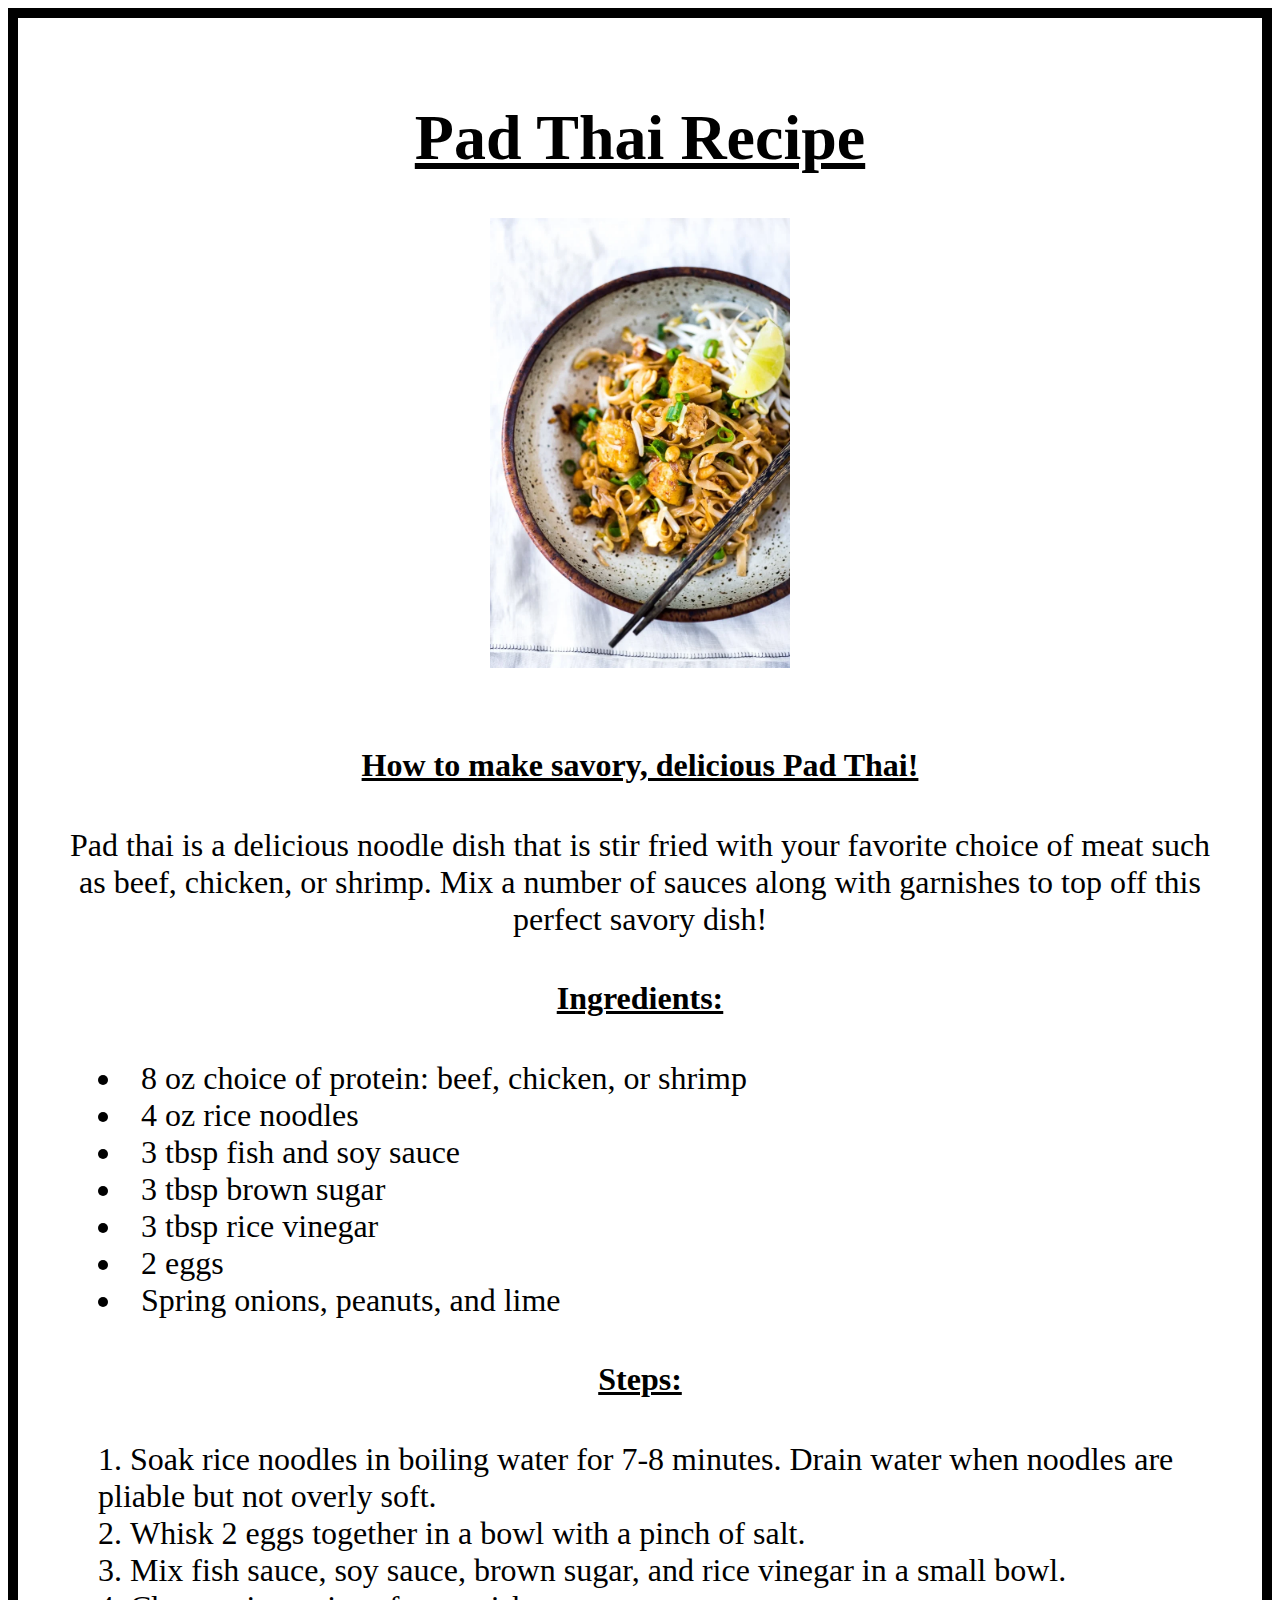
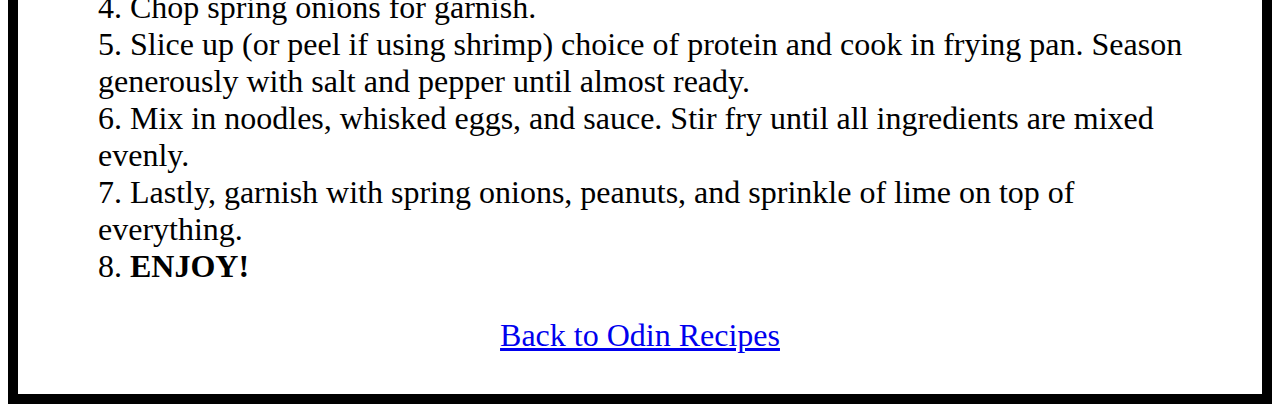
==== recipes/padthai.html @ c8d10627 "Create div id container to box style the content into the center of the webpage" ====
<!DOCTYPE html>
<html lang="en">

<head>
    <meta charset="UTF-8">
    <meta name="viewport" content="width=device-width, initial-scale=1.0">
    <title>Odin Recipes: Pad Thai</title>
    <link rel="stylesheet" href="../CSS/mainSheet.css">
</head>

<body>
    <div id="container">
        <h1>Pad Thai Recipe</h1>
        <img src="../img/padthai.webp" width="300" height="auto" alt="Picture of Pad Thai" class="imgCenter">
        <br>
        <h4>How to make savory, delicious Pad Thai!</h4>
        <p>Pad thai is a delicious noodle dish that is stir fried with your favorite choice of meat such as beef,
            chicken,
            or shrimp. Mix a number of sauces along with garnishes to top off this perfect savory dish!</p>
        <h4>Ingredients:</h4>
        <ul>
            <li>8 oz choice of protein: beef, chicken, or shrimp</li>
            <li>4 oz rice noodles</li>
            <li>3 tbsp fish and soy sauce</li>
            <li>3 tbsp brown sugar</li>
            <li>3 tbsp rice vinegar</li>
            <li>2 eggs</li>
            <li>Spring onions, peanuts, and lime</li>
        </ul>
        <h4>Steps:</h4>
        <ol>
            <li>Soak rice noodles in boiling water for 7-8 minutes. Drain water when noodles are pliable but not overly
                soft.</li>
            <li>Whisk 2 eggs together in a bowl with a pinch of salt. </li>
            <li>Mix fish sauce, soy sauce, brown sugar, and rice vinegar in a small bowl.</li>
            <li>Chop spring onions for garnish.</li>
            <li>Slice up (or peel if using shrimp) choice of protein and cook in frying pan. Season generously with salt
                and
                pepper until almost ready.</li>
            <li>Mix in noodles, whisked eggs, and sauce. Stir fry until all ingredients are mixed evenly.</li>
            <li>Lastly, garnish with spring onions, peanuts, and sprinkle of lime on top of everything.</li>
            <li><strong>ENJOY!</strong></li>
        </ol>
        <div class="center">
            <a href="../index.html" target="blank">Back to Odin Recipes</a>
        </div>
    </div>

</body>

</html>
---- CSS/mainSheet.css ----
body {
    background-image: url('../img/backPhoto.jpg');
    background-repeat: no-repeat;
    background-attachment: fixed;
    background-size: cover;

}

.box,
#container {
    border: 10px solid black;
}

#container,
#left {
    font-family: 'Times New Roman', Times, san-serif;
}

.box,
.box2 {
    display: flex;
    justify-content: center;
    align-items: center;
}

#container {
    text-align: center;
    font-size: 200%;
    padding: 40px;
}

#left {
    text-align: left;
    font-size: 100%;
    max-width: 55%;
}

.box {
    height: 900px;
}

.imgCenter {
    display: block;
    margin-left: auto;
    margin-right: auto;
}

.center {
    text-align: center;
}

ul,
ol {
    text-align: left;
    list-style-position: inside;
}

h1,
h4 {
    text-decoration: underline;
    text-align: center;
}
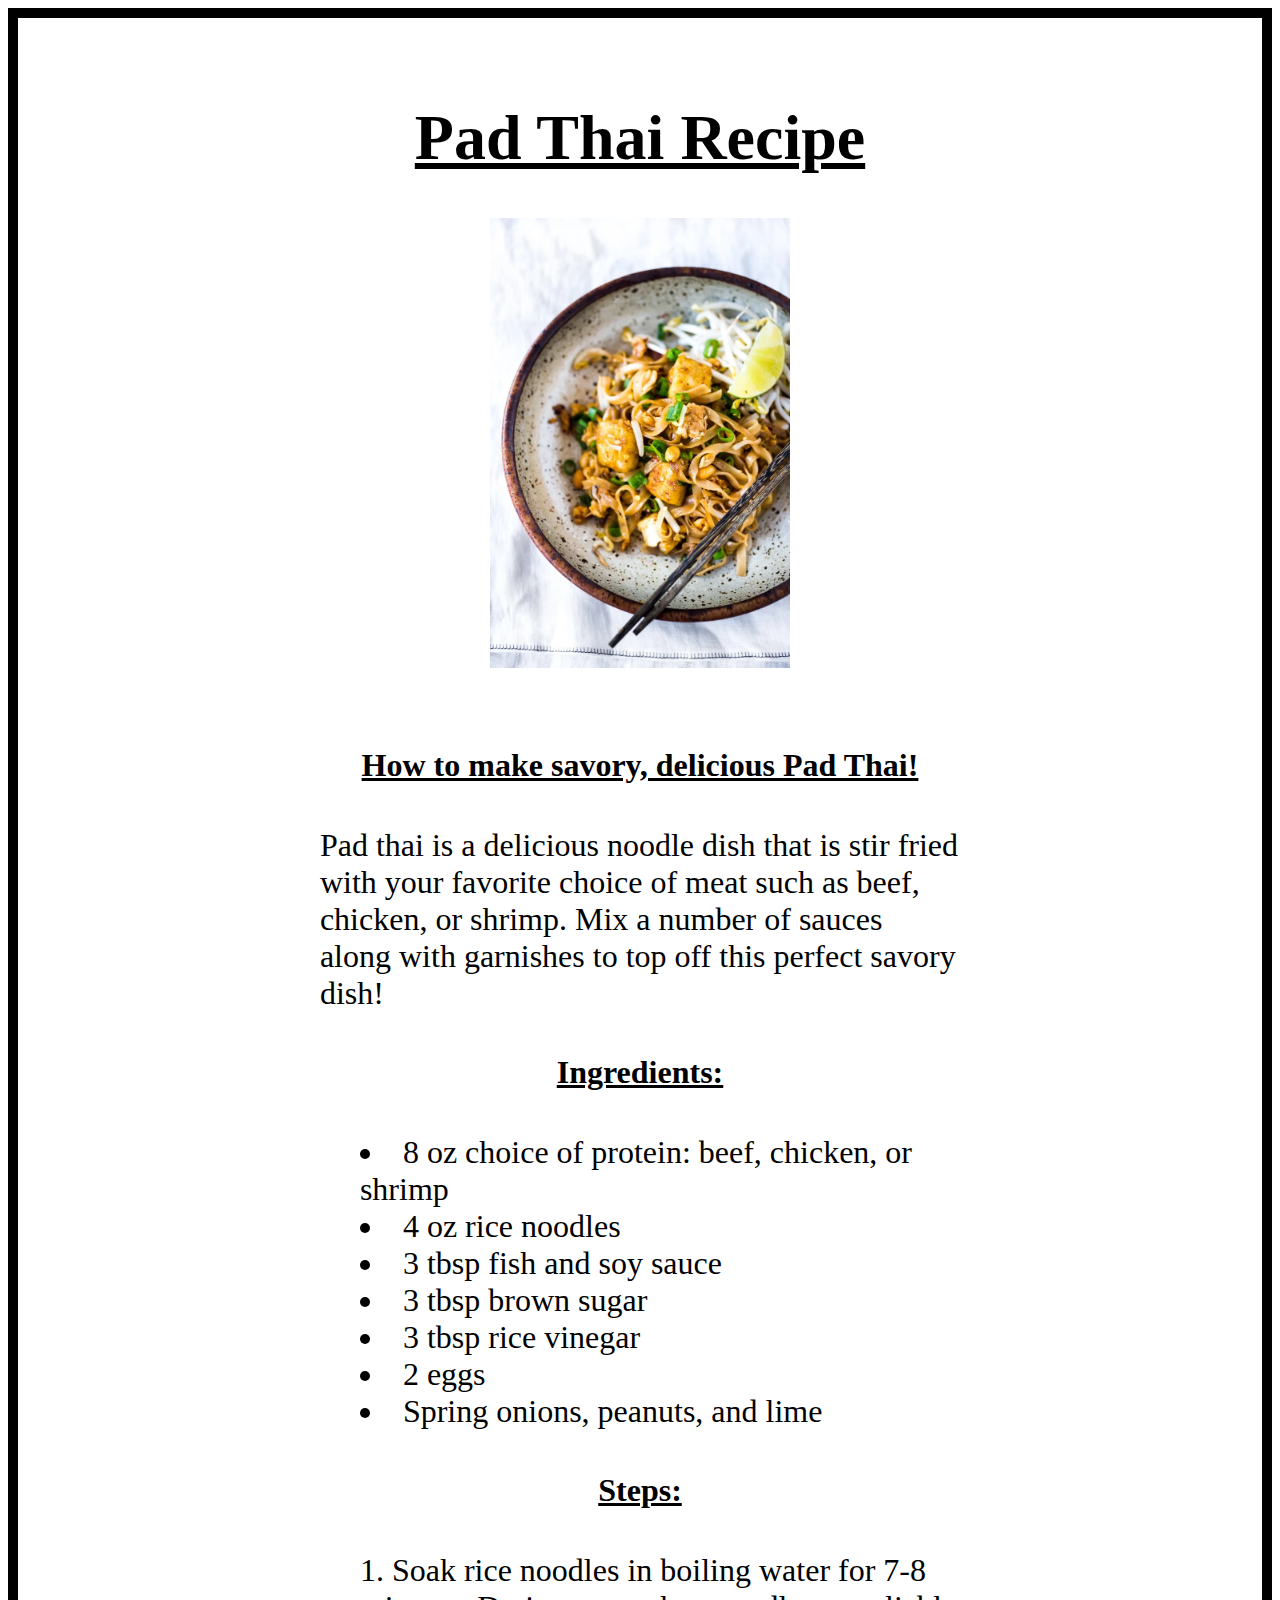
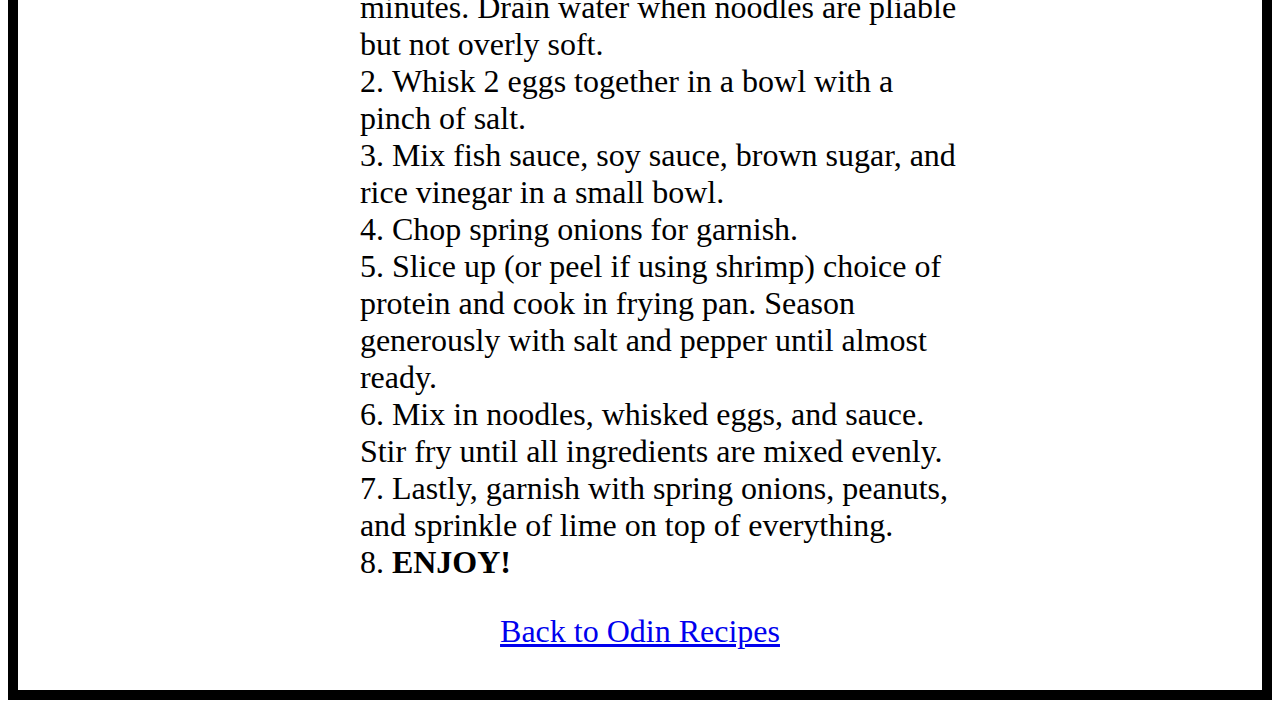
==== commit f21739f4: "Create div class box2 and div id left to center content in the middle of the webpage" ====
--- a/recipes/padthai.html
+++ b/recipes/padthai.html
@@ -10,40 +10,50 @@
 
 <body>
     <div id="container">
-        <h1>Pad Thai Recipe</h1>
-        <img src="../img/padthai.webp" width="300" height="auto" alt="Picture of Pad Thai" class="imgCenter">
-        <br>
-        <h4>How to make savory, delicious Pad Thai!</h4>
-        <p>Pad thai is a delicious noodle dish that is stir fried with your favorite choice of meat such as beef,
-            chicken,
-            or shrimp. Mix a number of sauces along with garnishes to top off this perfect savory dish!</p>
-        <h4>Ingredients:</h4>
-        <ul>
-            <li>8 oz choice of protein: beef, chicken, or shrimp</li>
-            <li>4 oz rice noodles</li>
-            <li>3 tbsp fish and soy sauce</li>
-            <li>3 tbsp brown sugar</li>
-            <li>3 tbsp rice vinegar</li>
-            <li>2 eggs</li>
-            <li>Spring onions, peanuts, and lime</li>
-        </ul>
-        <h4>Steps:</h4>
-        <ol>
-            <li>Soak rice noodles in boiling water for 7-8 minutes. Drain water when noodles are pliable but not overly
-                soft.</li>
-            <li>Whisk 2 eggs together in a bowl with a pinch of salt. </li>
-            <li>Mix fish sauce, soy sauce, brown sugar, and rice vinegar in a small bowl.</li>
-            <li>Chop spring onions for garnish.</li>
-            <li>Slice up (or peel if using shrimp) choice of protein and cook in frying pan. Season generously with salt
-                and
-                pepper until almost ready.</li>
-            <li>Mix in noodles, whisked eggs, and sauce. Stir fry until all ingredients are mixed evenly.</li>
-            <li>Lastly, garnish with spring onions, peanuts, and sprinkle of lime on top of everything.</li>
-            <li><strong>ENJOY!</strong></li>
-        </ol>
-        <div class="center">
-            <a href="../index.html" target="blank">Back to Odin Recipes</a>
+        <div class="box2">
+            <div id="left">
+                <h1>Pad Thai Recipe</h1>
+                <img src="../img/padthai.webp" width="300" height="auto" alt="Picture of Pad Thai" class="imgCenter">
+                <br>
+                <h4>How to make savory, delicious Pad Thai!</h4>
+                <p>Pad thai is a delicious noodle dish that is stir fried with your favorite choice of meat such as
+                    beef,
+                    chicken,
+                    or shrimp. Mix a number of sauces along with garnishes to top off this perfect savory dish!</p>
+                <h4>Ingredients:</h4>
+                <ul>
+                    <li>8 oz choice of protein: beef, chicken, or shrimp</li>
+                    <li>4 oz rice noodles</li>
+                    <li>3 tbsp fish and soy sauce</li>
+                    <li>3 tbsp brown sugar</li>
+                    <li>3 tbsp rice vinegar</li>
+                    <li>2 eggs</li>
+                    <li>Spring onions, peanuts, and lime</li>
+                </ul>
+                <h4>Steps:</h4>
+                <ol>
+                    <li>Soak rice noodles in boiling water for 7-8 minutes. Drain water when noodles are pliable but not
+                        overly
+                        soft.</li>
+                    <li>Whisk 2 eggs together in a bowl with a pinch of salt. </li>
+                    <li>Mix fish sauce, soy sauce, brown sugar, and rice vinegar in a small bowl.</li>
+                    <li>Chop spring onions for garnish.</li>
+                    <li>Slice up (or peel if using shrimp) choice of protein and cook in frying pan. Season generously
+                        with
+                        salt
+                        and
+                        pepper until almost ready.</li>
+                    <li>Mix in noodles, whisked eggs, and sauce. Stir fry until all ingredients are mixed evenly.</li>
+                    <li>Lastly, garnish with spring onions, peanuts, and sprinkle of lime on top of everything.</li>
+                    <li><strong>ENJOY!</strong></li>
+                </ol>
+                <div class="center">
+                    <a href="../index.html" target="blank">Back to Odin Recipes</a>
+                </div>
+            </div>
+
         </div>
+
     </div>
 
 </body>
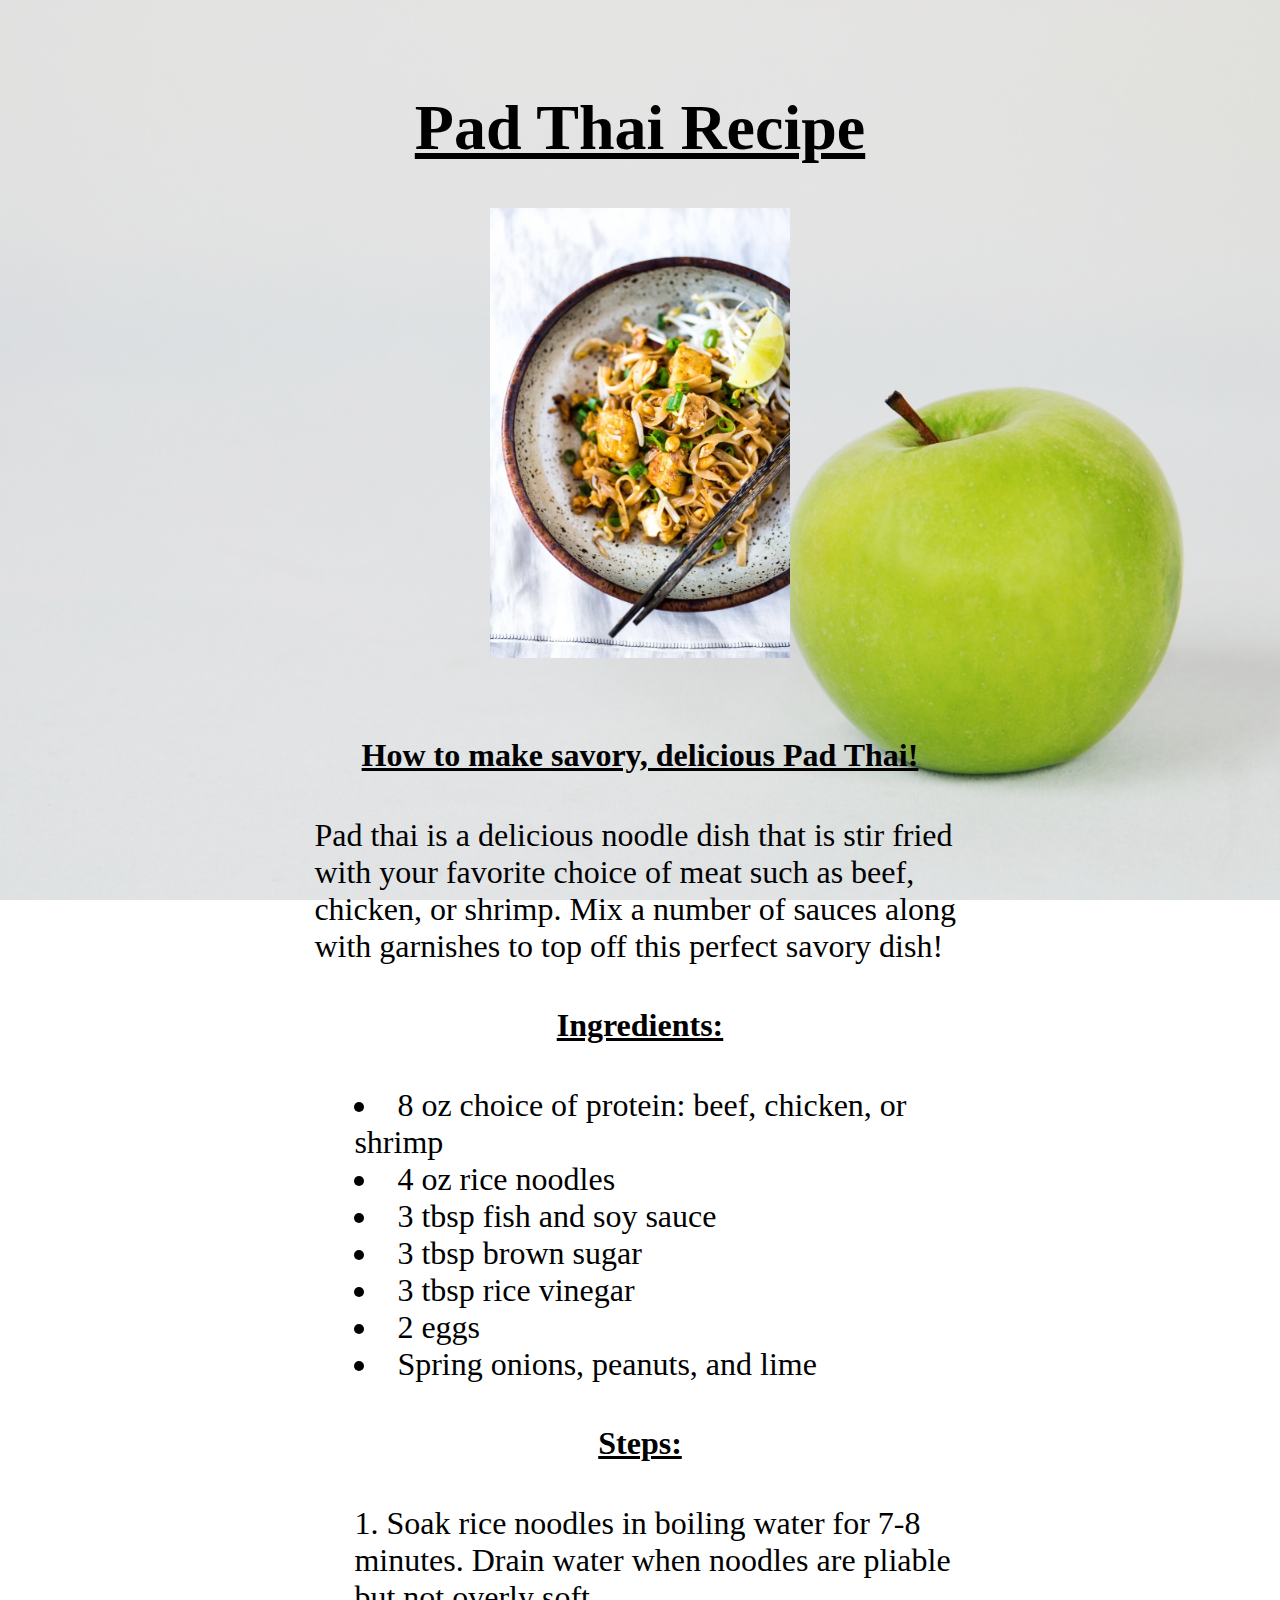
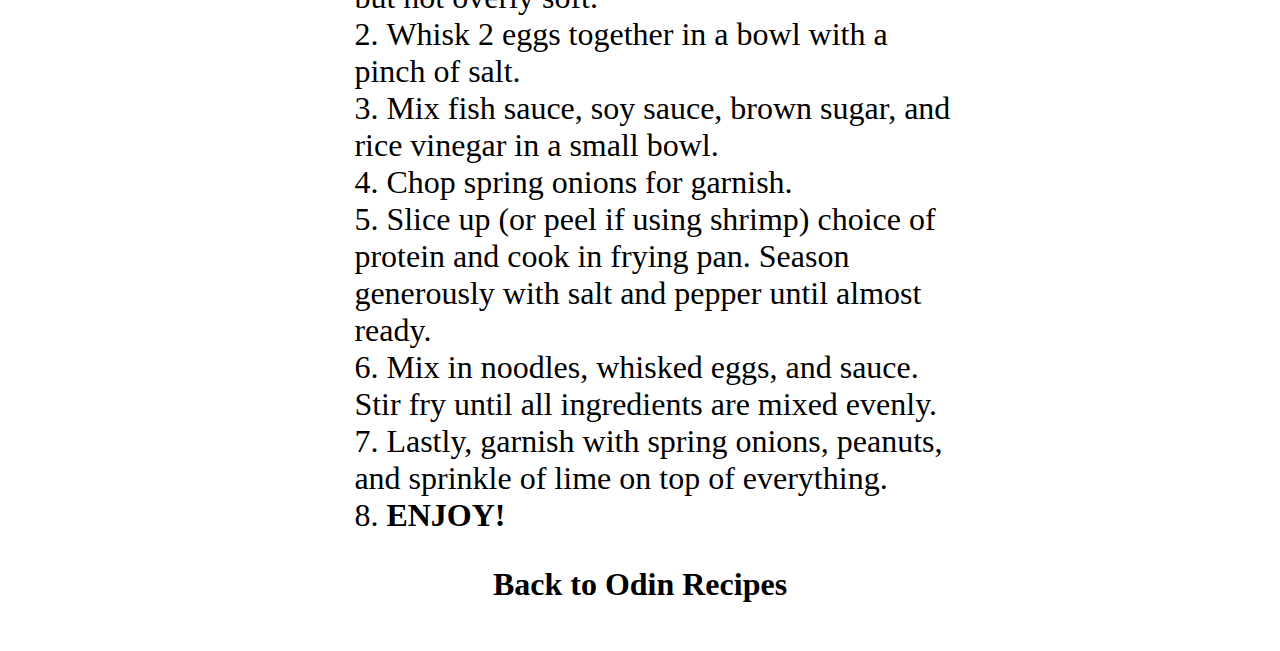
==== commit f596995e: "Add meta tag" ====
--- a/recipes/padthai.html
+++ b/recipes/padthai.html
@@ -3,6 +3,7 @@
 
 <head>
     <meta charset="UTF-8">
+    <meta http-equiv="X-UA-Compatible" content="IE=edge">
     <meta name="viewport" content="width=device-width, initial-scale=1.0">
     <title>Odin Recipes: Pad Thai</title>
     <link rel="stylesheet" href="../CSS/mainSheet.css">
--- a/CSS/mainSheet.css
+++ b/CSS/mainSheet.css
@@ -1,14 +1,9 @@
 body {
-    background-image: url('../img/backPhoto.jpg');
+    background-image: url('../img/apple.jpg');
     background-repeat: no-repeat;
     background-attachment: fixed;
     background-size: cover;
-
-}
-
-.box,
-#container {
-    border: 10px solid black;
+    min-height: 100vh;
 }
 
 #container,
@@ -59,4 +54,10 @@
 h4 {
     text-decoration: underline;
     text-align: center;
+}
+
+a {
+    text-decoration: none;
+    font-weight: 750;
+    color: black;
 }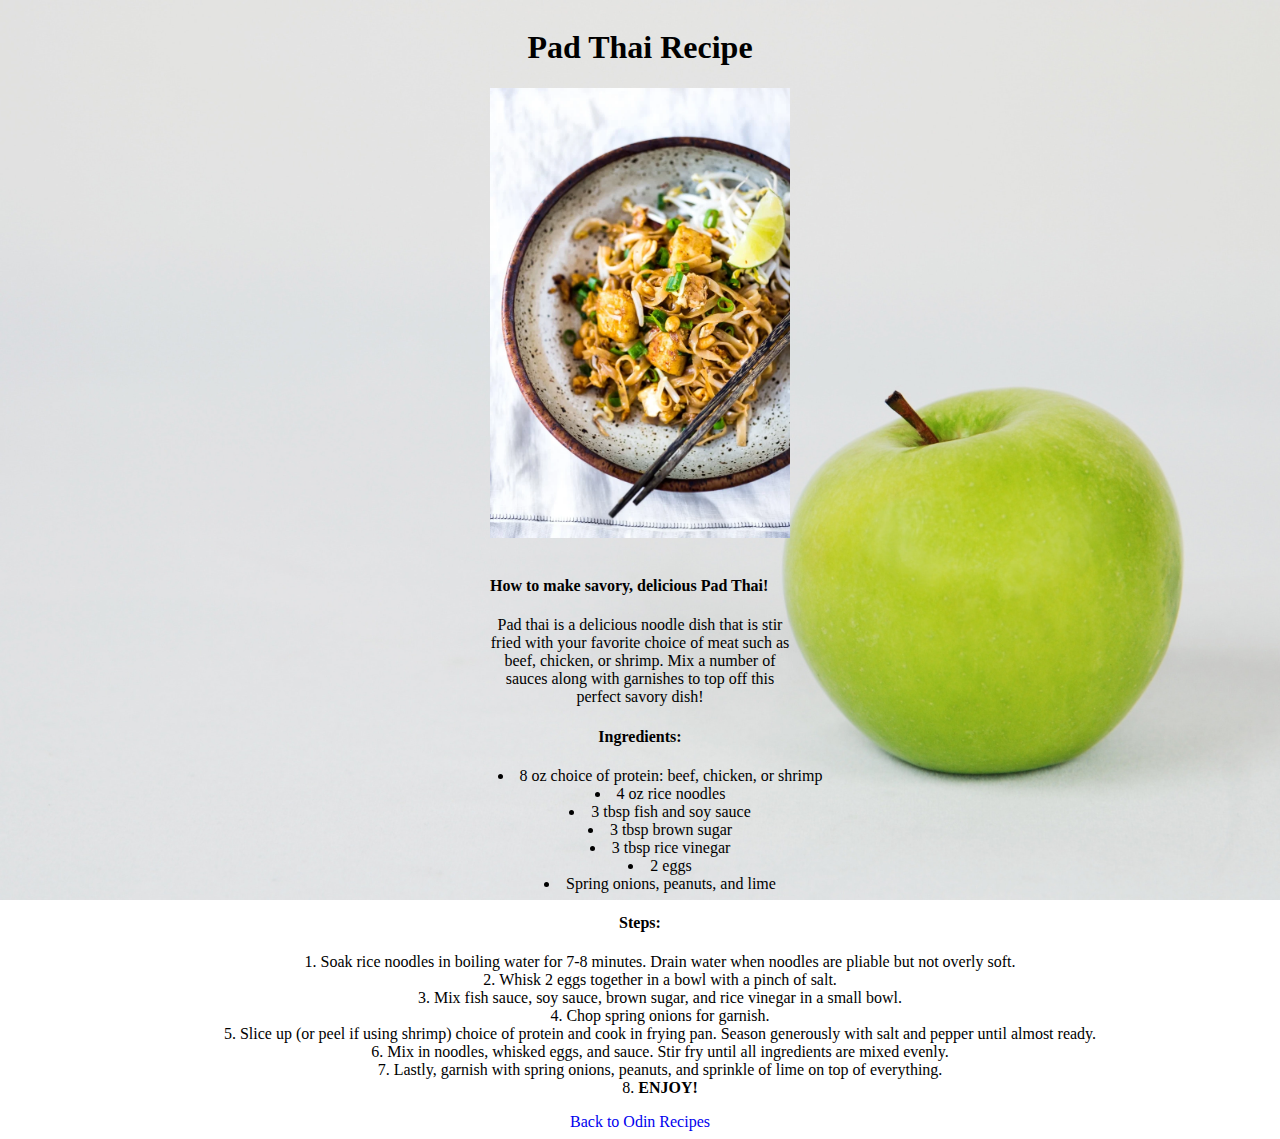
==== commit dd866f7b: "Readjust flexbox for summary" ====
--- a/recipes/padthai.html
+++ b/recipes/padthai.html
@@ -11,49 +11,52 @@
 
 <body>
     <div id="container">
-        <div class="box2">
-            <div id="left">
-                <h1>Pad Thai Recipe</h1>
-                <img src="../img/padthai.webp" width="300" height="auto" alt="Picture of Pad Thai" class="imgCenter">
-                <br>
+        <h1>Pad Thai Recipe</h1>
+        <div class="align">
+            <img src="../img/padthai.webp" width="300" height="auto" alt="Picture of Pad Thai" class="imgCenter">
+            <br>
+            <div class="text">
                 <h4>How to make savory, delicious Pad Thai!</h4>
-                <p>Pad thai is a delicious noodle dish that is stir fried with your favorite choice of meat such as
-                    beef,
-                    chicken,
-                    or shrimp. Mix a number of sauces along with garnishes to top off this perfect savory dish!</p>
-                <h4>Ingredients:</h4>
-                <ul>
-                    <li>8 oz choice of protein: beef, chicken, or shrimp</li>
-                    <li>4 oz rice noodles</li>
-                    <li>3 tbsp fish and soy sauce</li>
-                    <li>3 tbsp brown sugar</li>
-                    <li>3 tbsp rice vinegar</li>
-                    <li>2 eggs</li>
-                    <li>Spring onions, peanuts, and lime</li>
-                </ul>
-                <h4>Steps:</h4>
-                <ol>
-                    <li>Soak rice noodles in boiling water for 7-8 minutes. Drain water when noodles are pliable but not
-                        overly
-                        soft.</li>
-                    <li>Whisk 2 eggs together in a bowl with a pinch of salt. </li>
-                    <li>Mix fish sauce, soy sauce, brown sugar, and rice vinegar in a small bowl.</li>
-                    <li>Chop spring onions for garnish.</li>
-                    <li>Slice up (or peel if using shrimp) choice of protein and cook in frying pan. Season generously
-                        with
-                        salt
-                        and
-                        pepper until almost ready.</li>
-                    <li>Mix in noodles, whisked eggs, and sauce. Stir fry until all ingredients are mixed evenly.</li>
-                    <li>Lastly, garnish with spring onions, peanuts, and sprinkle of lime on top of everything.</li>
-                    <li><strong>ENJOY!</strong></li>
-                </ol>
-                <div class="center">
-                    <a href="../index.html" target="blank">Back to Odin Recipes</a>
-                </div>
+                Pad thai is a delicious noodle dish that is stir fried with your favorite choice of meat such as
+                beef,
+                chicken,
+                or shrimp. Mix a number of sauces along with garnishes to top off this perfect savory dish!
             </div>
+        </div>
 
+        <h4>Ingredients:</h4>
+        <ul>
+            <li>8 oz choice of protein: beef, chicken, or shrimp</li>
+            <li>4 oz rice noodles</li>
+            <li>3 tbsp fish and soy sauce</li>
+            <li>3 tbsp brown sugar</li>
+            <li>3 tbsp rice vinegar</li>
+            <li>2 eggs</li>
+            <li>Spring onions, peanuts, and lime</li>
+        </ul>
+        <h4>Steps:</h4>
+        <ol>
+            <li>Soak rice noodles in boiling water for 7-8 minutes. Drain water when noodles are pliable but not
+                overly
+                soft.</li>
+            <li>Whisk 2 eggs together in a bowl with a pinch of salt. </li>
+            <li>Mix fish sauce, soy sauce, brown sugar, and rice vinegar in a small bowl.</li>
+            <li>Chop spring onions for garnish.</li>
+            <li>Slice up (or peel if using shrimp) choice of protein and cook in frying pan. Season generously
+                with
+                salt
+                and
+                pepper until almost ready.</li>
+            <li>Mix in noodles, whisked eggs, and sauce. Stir fry until all ingredients are mixed evenly.</li>
+            <li>Lastly, garnish with spring onions, peanuts, and sprinkle of lime on top of everything.</li>
+            <li><strong>ENJOY!</strong></li>
+        </ol>
+        <div class="center">
+            <a href="../index.html" target="blank">Back to Odin Recipes</a>
         </div>
+
+
+    </div>
 
     </div>
 
--- a/CSS/mainSheet.css
+++ b/CSS/mainSheet.css
@@ -3,61 +3,56 @@
     background-repeat: no-repeat;
     background-attachment: fixed;
     background-size: cover;
-    min-height: 100vh;
-}
 
-#container,
-#left {
-    font-family: 'Times New Roman', Times, san-serif;
-}
+    font-family: Cambria, Cochin, Georgia, Times, 'Times New Roman', serif;
+    text-align: center;
 
-.box,
-.box2 {
     display: flex;
     justify-content: center;
     align-items: center;
 }
 
-#container {
-    text-align: center;
-    font-size: 200%;
-    padding: 40px;
+
+.recipes {
+    font-size: 26px;
+    font-weight: bold;
 }
 
-#left {
-    text-align: left;
-    font-size: 100%;
-    max-width: 55%;
+.align {
+    display: flex;
+    flex-direction: column;
+    align-items: center;
 }
 
-.box {
-    height: 900px;
+.ingredients,
+.steps,
+.eat {
+    text-align: left;
+    max-width: 560px;
 }
 
-.imgCenter {
-    display: block;
-    margin-left: auto;
-    margin-right: auto;
+.text {
+    display: flex;
+    flex-wrap: wrap;
+    max-width: 300px;
+    text-align: center;
 }
 
-.center {
+.summary h1 {
+    font-size: 36px;
+}
+
+a {
+    text-decoration: none;
+}
+
+.container h4 {
+    font-size: 20px;
+    text-decoration: underline;
     text-align: center;
 }
 
 ul,
 ol {
-    text-align: left;
     list-style-position: inside;
-}
-
-h1,
-h4 {
-    text-decoration: underline;
-    text-align: center;
-}
-
-a {
-    text-decoration: none;
-    font-weight: 750;
-    color: black;
 }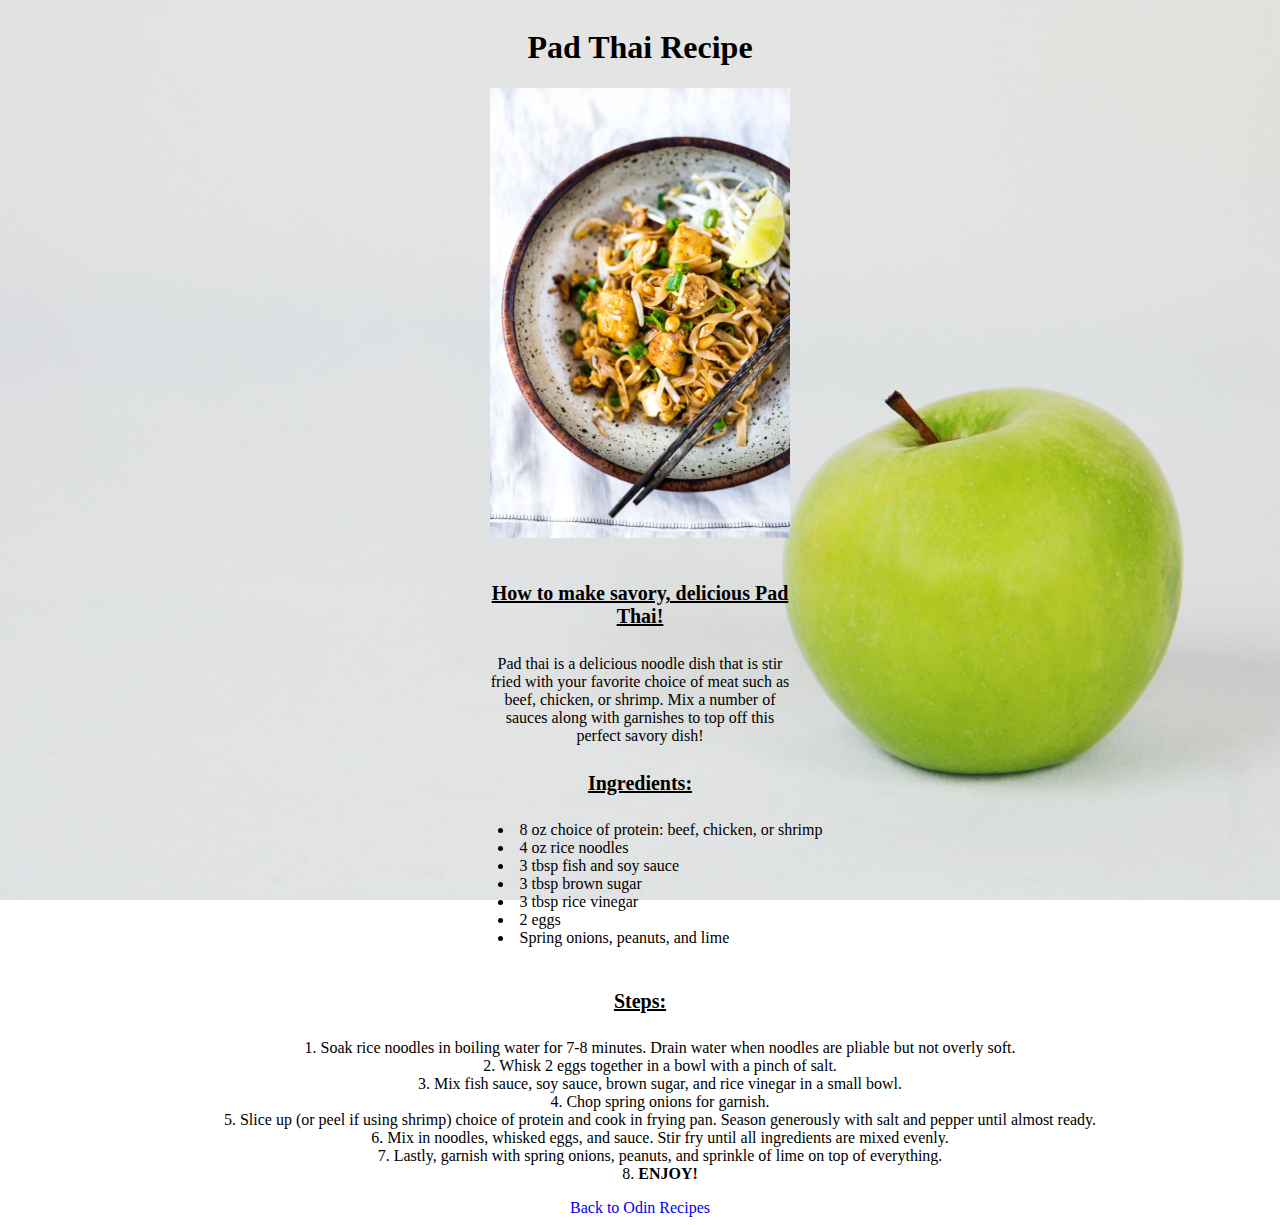
==== commit 8aba5f8b: "Readjust and align flexbox for ingredients" ====
--- a/recipes/padthai.html
+++ b/recipes/padthai.html
@@ -10,7 +10,7 @@
 </head>
 
 <body>
-    <div id="container">
+    <div class="container">
         <h1>Pad Thai Recipe</h1>
         <div class="align">
             <img src="../img/padthai.webp" width="300" height="auto" alt="Picture of Pad Thai" class="imgCenter">
@@ -24,16 +24,23 @@
             </div>
         </div>
 
-        <h4>Ingredients:</h4>
-        <ul>
-            <li>8 oz choice of protein: beef, chicken, or shrimp</li>
-            <li>4 oz rice noodles</li>
-            <li>3 tbsp fish and soy sauce</li>
-            <li>3 tbsp brown sugar</li>
-            <li>3 tbsp rice vinegar</li>
-            <li>2 eggs</li>
-            <li>Spring onions, peanuts, and lime</li>
-        </ul>
+        <div class="align">
+            <div class="ingredients">
+                <h4>Ingredients:</h4>
+                <ul>
+                    <li>8 oz choice of protein: beef, chicken, or shrimp</li>
+                    <li>4 oz rice noodles</li>
+                    <li>3 tbsp fish and soy sauce</li>
+                    <li>3 tbsp brown sugar</li>
+                    <li>3 tbsp rice vinegar</li>
+                    <li>2 eggs</li>
+                    <li>Spring onions, peanuts, and lime</li>
+                </ul>
+            </div>
+
+        </div>
+
+
         <h4>Steps:</h4>
         <ol>
             <li>Soak rice noodles in boiling water for 7-8 minutes. Drain water when noodles are pliable but not
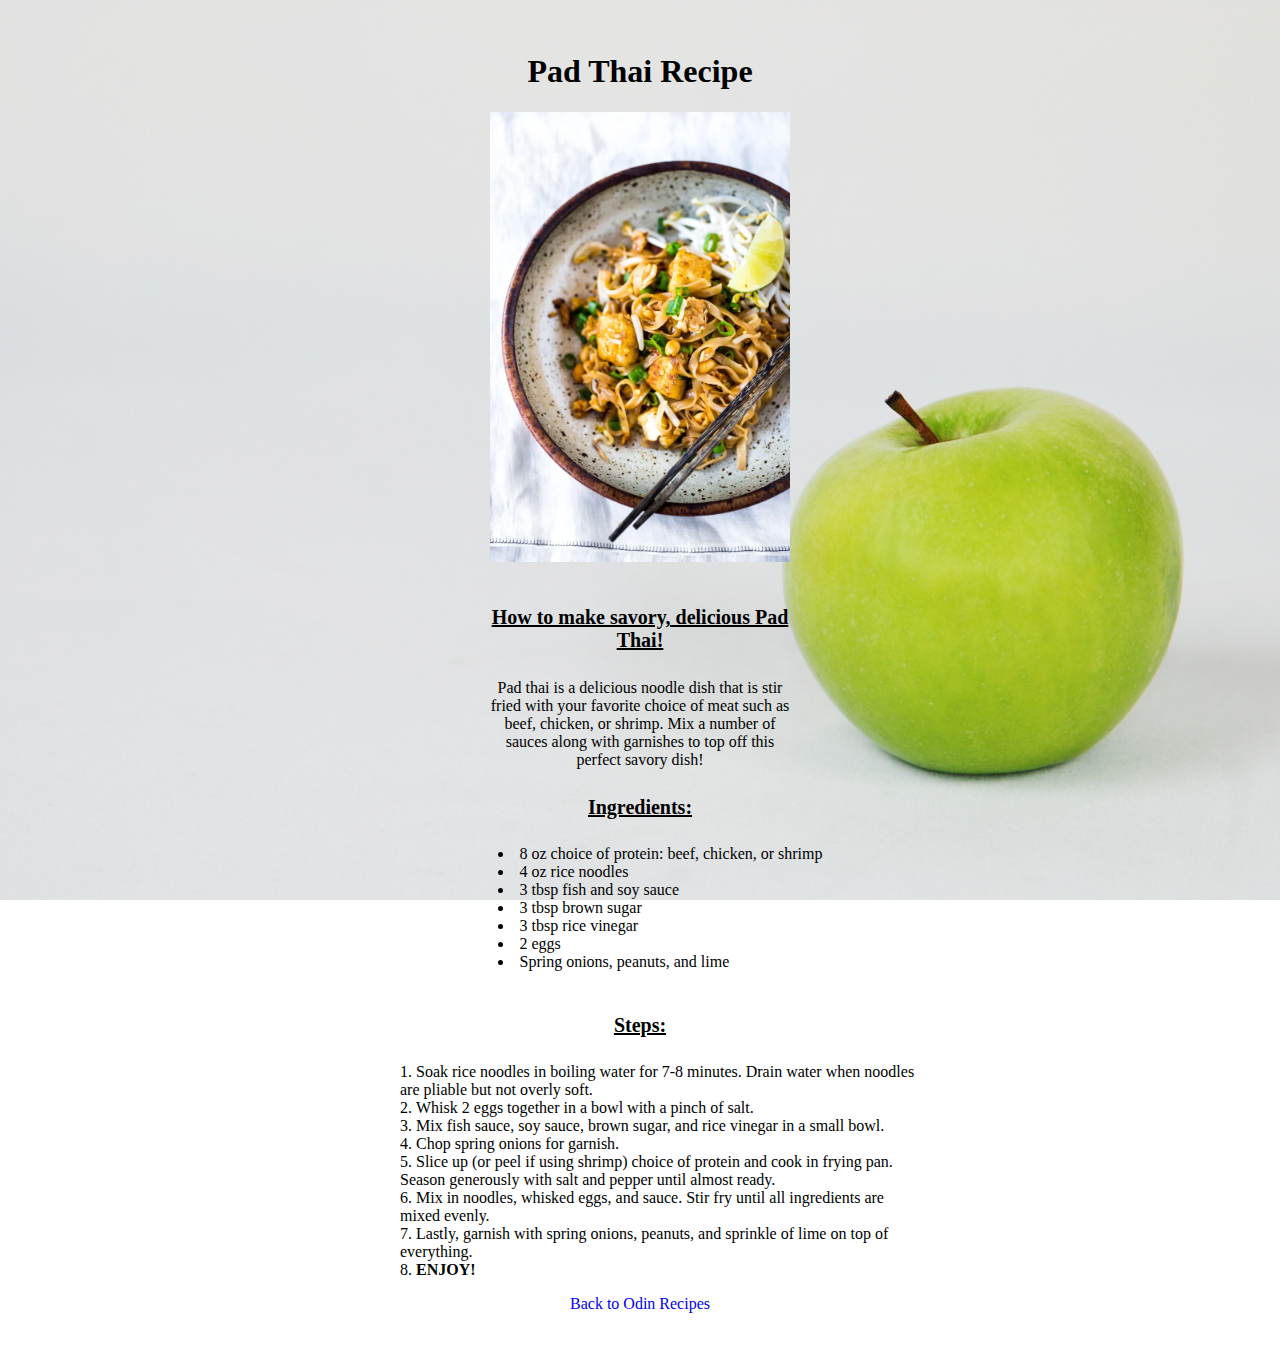
==== commit ad37bd40: "Readjust flexbox for steps and set margin and padding for body" ====
--- a/recipes/padthai.html
+++ b/recipes/padthai.html
@@ -37,33 +37,31 @@
                     <li>Spring onions, peanuts, and lime</li>
                 </ul>
             </div>
-
         </div>
 
-
-        <h4>Steps:</h4>
-        <ol>
-            <li>Soak rice noodles in boiling water for 7-8 minutes. Drain water when noodles are pliable but not
-                overly
-                soft.</li>
-            <li>Whisk 2 eggs together in a bowl with a pinch of salt. </li>
-            <li>Mix fish sauce, soy sauce, brown sugar, and rice vinegar in a small bowl.</li>
-            <li>Chop spring onions for garnish.</li>
-            <li>Slice up (or peel if using shrimp) choice of protein and cook in frying pan. Season generously
-                with
-                salt
-                and
-                pepper until almost ready.</li>
-            <li>Mix in noodles, whisked eggs, and sauce. Stir fry until all ingredients are mixed evenly.</li>
-            <li>Lastly, garnish with spring onions, peanuts, and sprinkle of lime on top of everything.</li>
-            <li><strong>ENJOY!</strong></li>
-        </ol>
-        <div class="center">
-            <a href="../index.html" target="blank">Back to Odin Recipes</a>
+        <div class="align">
+            <div class="steps">
+                <h4>Steps:</h4>
+                <ol>
+                    <li>Soak rice noodles in boiling water for 7-8 minutes. Drain water when noodles are pliable but not
+                        overly
+                        soft.</li>
+                    <li>Whisk 2 eggs together in a bowl with a pinch of salt. </li>
+                    <li>Mix fish sauce, soy sauce, brown sugar, and rice vinegar in a small bowl.</li>
+                    <li>Chop spring onions for garnish.</li>
+                    <li>Slice up (or peel if using shrimp) choice of protein and cook in frying pan. Season generously
+                        with
+                        salt
+                        and
+                        pepper until almost ready.</li>
+                    <li>Mix in noodles, whisked eggs, and sauce. Stir fry until all ingredients are mixed evenly.</li>
+                    <li>Lastly, garnish with spring onions, peanuts, and sprinkle of lime on top of everything.</li>
+                    <li><strong>ENJOY!</strong></li>
+                </ol>
+            </div>
         </div>
 
-
-    </div>
+        <a href="../index.html" target="blank">Back to Odin Recipes</a>
 
     </div>
 
--- a/CSS/mainSheet.css
+++ b/CSS/mainSheet.css
@@ -10,6 +10,9 @@
     display: flex;
     justify-content: center;
     align-items: center;
+
+    margin: 0;
+    padding: 2em;
 }
 
 
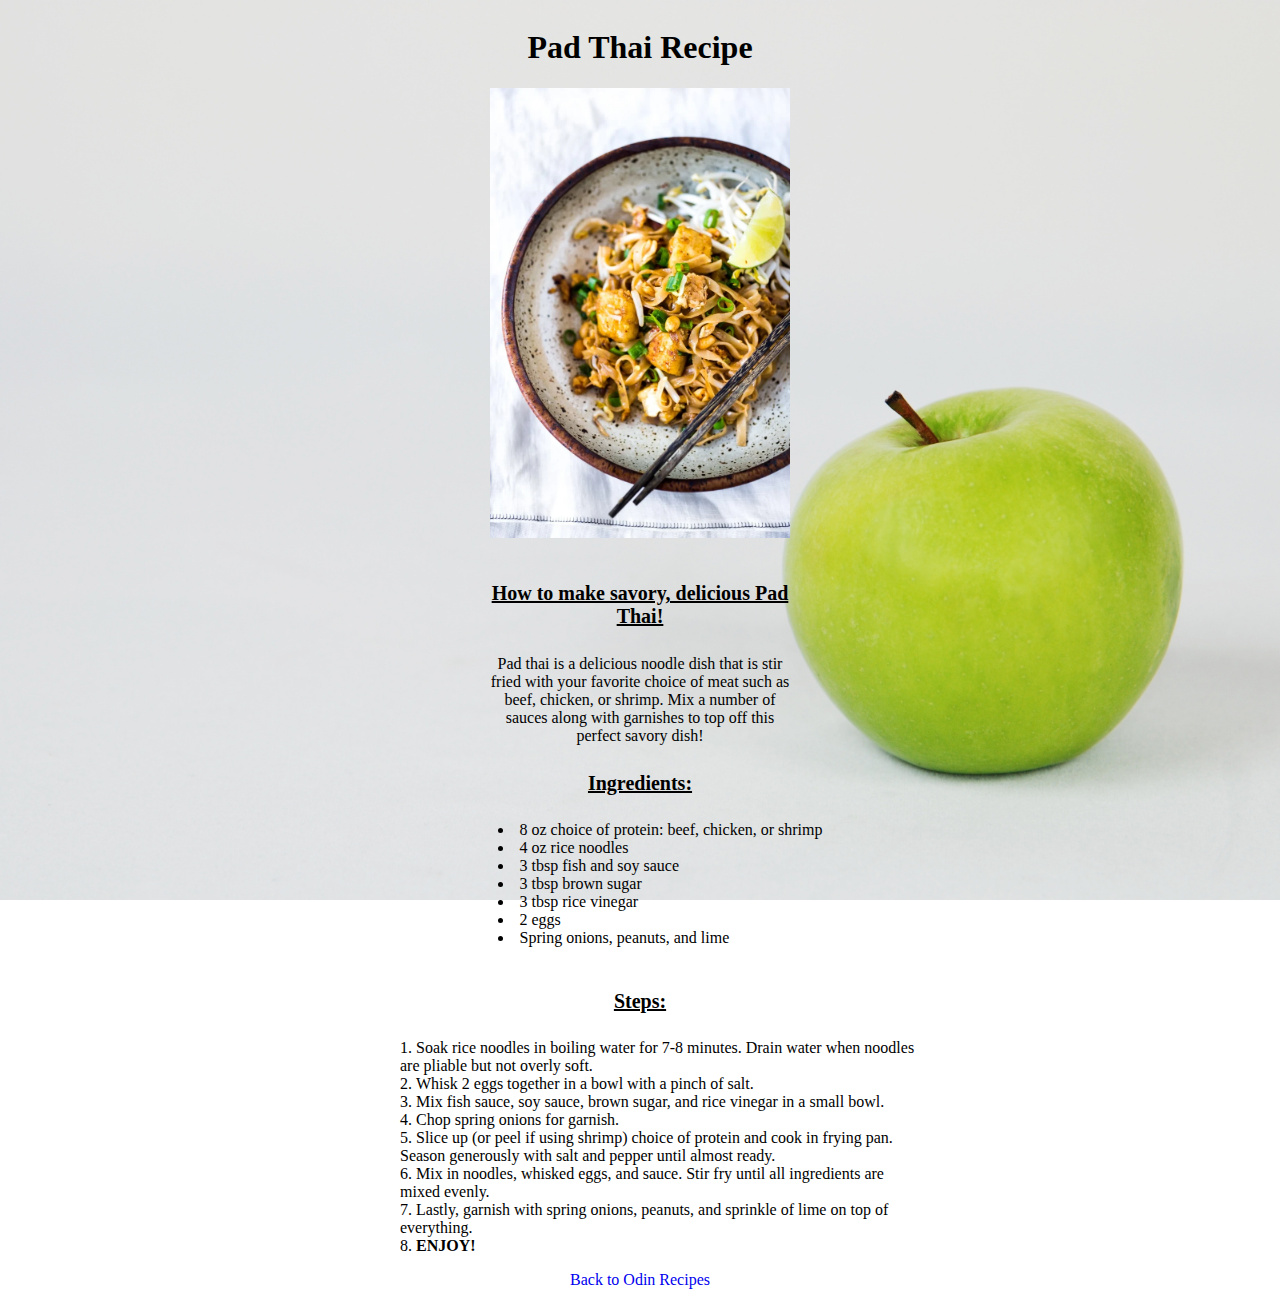
==== commit 6f762e3c: "Delete whitespace" ====
--- a/recipes/padthai.html
+++ b/recipes/padthai.html
@@ -11,6 +11,7 @@
 
 <body>
     <div class="container">
+
         <h1>Pad Thai Recipe</h1>
         <div class="align">
             <img src="../img/padthai.webp" width="300" height="auto" alt="Picture of Pad Thai" class="imgCenter">
@@ -18,9 +19,8 @@
             <div class="text">
                 <h4>How to make savory, delicious Pad Thai!</h4>
                 Pad thai is a delicious noodle dish that is stir fried with your favorite choice of meat such as
-                beef,
-                chicken,
-                or shrimp. Mix a number of sauces along with garnishes to top off this perfect savory dish!
+                beef, chicken, or shrimp. Mix a number of sauces along with garnishes to top off this perfect savory
+                dish!
             </div>
         </div>
 
@@ -44,16 +44,12 @@
                 <h4>Steps:</h4>
                 <ol>
                     <li>Soak rice noodles in boiling water for 7-8 minutes. Drain water when noodles are pliable but not
-                        overly
-                        soft.</li>
+                        overly soft.</li>
                     <li>Whisk 2 eggs together in a bowl with a pinch of salt. </li>
                     <li>Mix fish sauce, soy sauce, brown sugar, and rice vinegar in a small bowl.</li>
                     <li>Chop spring onions for garnish.</li>
                     <li>Slice up (or peel if using shrimp) choice of protein and cook in frying pan. Season generously
-                        with
-                        salt
-                        and
-                        pepper until almost ready.</li>
+                        with salt and pepper until almost ready.</li>
                     <li>Mix in noodles, whisked eggs, and sauce. Stir fry until all ingredients are mixed evenly.</li>
                     <li>Lastly, garnish with spring onions, peanuts, and sprinkle of lime on top of everything.</li>
                     <li><strong>ENJOY!</strong></li>
@@ -64,7 +60,6 @@
         <a href="../index.html" target="blank">Back to Odin Recipes</a>
 
     </div>
-
 </body>
 
 </html>--- a/CSS/mainSheet.css
+++ b/CSS/mainSheet.css
@@ -11,8 +11,8 @@
     justify-content: center;
     align-items: center;
 
-    margin: 0;
-    padding: 2em;
+    min-height: 100vh;
+    min-width: 100vh;
 }
 
 
